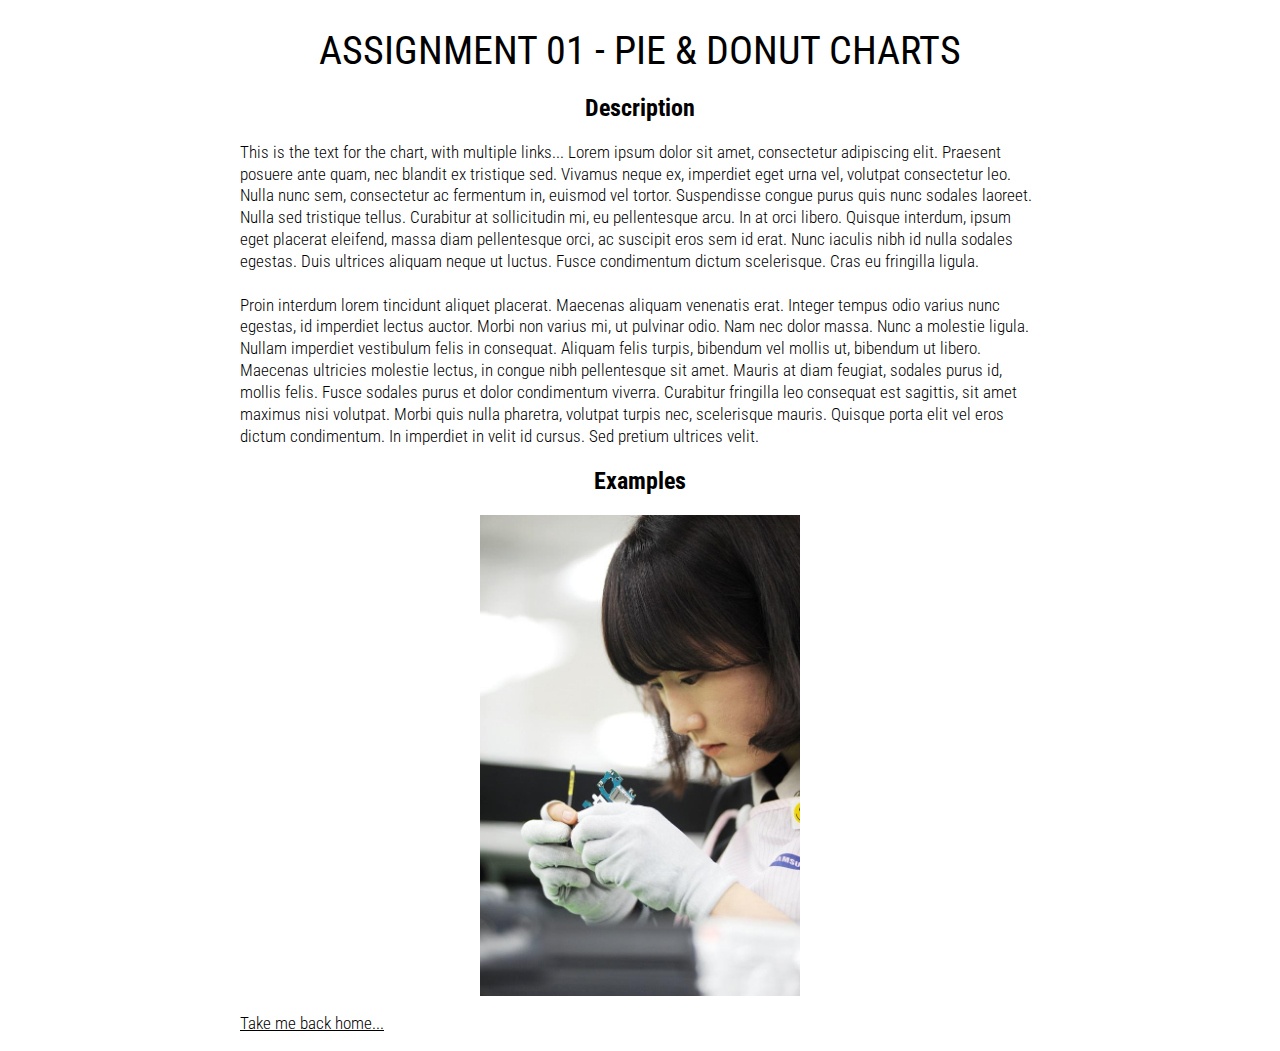
==== assignments/assignment_01.html @ 70f2fd91 "first commit" ====
<!DOCTYPE html>
<html>
  <head>
    <title>Assignment 01</title>

    <!-- Stylesheet link -->
    <link rel="stylesheet" type="text/css" href="../css/site-specific.css">

    <!-- Google fonts code -->
    <link href="https://fonts.googleapis.com/css?family=Roboto+Condensed:300,400,700" rel="stylesheet">
  </head>
  <body>
    <div class="title">
      <h1>ASSIGNMENT 01 - PIE & DONUT CHARTS</h1>
    </div>
    <div class="bio">
      <h2>Description</h2>
      <p class="bioText">This is the text for the chart, with multiple links... Lorem ipsum dolor sit amet, consectetur adipiscing elit. Praesent posuere ante quam, nec blandit ex tristique sed. Vivamus neque ex, imperdiet eget urna vel, volutpat consectetur leo. Nulla nunc sem, consectetur ac fermentum in, euismod vel tortor. Suspendisse congue purus quis nunc sodales laoreet. Nulla sed tristique tellus. Curabitur at sollicitudin mi, eu pellentesque arcu. In at orci libero. Quisque interdum, ipsum eget placerat eleifend, massa diam pellentesque orci, ac suscipit eros sem id erat. Nunc iaculis nibh id nulla sodales egestas. Duis ultrices aliquam neque ut luctus. Fusce condimentum dictum scelerisque. Cras eu fringilla ligula.<br><br>Proin interdum lorem tincidunt aliquet placerat. Maecenas aliquam venenatis erat. Integer tempus odio varius nunc egestas, id imperdiet lectus auctor. Morbi non varius mi, ut pulvinar odio. Nam nec dolor massa. Nunc a molestie ligula. Nullam imperdiet vestibulum felis in consequat. Aliquam felis turpis, bibendum vel mollis ut, bibendum ut libero. Maecenas ultricies molestie lectus, in congue nibh pellentesque sit amet. Mauris at diam feugiat, sodales purus id, mollis felis. Fusce sodales purus et dolor condimentum viverra. Curabitur fringilla leo consequat est sagittis, sit amet maximus nisi volutpat. Morbi quis nulla pharetra, volutpat turpis nec, scelerisque mauris. Quisque porta elit vel eros dictum condimentum. In imperdiet in velit id cursus. Sed pretium ultrices velit.</p>
      <h2>Examples</h2>
      <img class="bioImage" src="../img/samsung.jpeg">
      <p class="bioText"><a href="../index.html">Take me back home...</a></p>
    </div>
  </body>
</html>
---- css/site-specific.css ----
body{
    font-family: 'Roboto Condensed', helvetica, sans-serif; 
    background-color: white;
}

div.title{
    width: 100%;
    height: 100%;
}

h1{
  color: #000000;
    font-weight: 400;
    font-size: 2.5em;
    max-width: 800px;
    text-align: center;
    margin: 25px, 25px;
    margin-right: auto;
    margin-left: auto;
    margin-bottom: auto;
}

h2{
    text-align: center;
}

h3{
  font-size: 1.25em;
    font-weight: 300;
    max-width: 800px;
    text-align: center;
    margin-top: 5px;
    margin-right: auto;
    margin-left: auto;
    margin-bottom: auto;
}

div.bio{
    max-width: 800px;
    margin-top: 20px;
    margin-right: auto;
    margin-left: auto;
}

img.bioImage{
    width: 40%;
    margin: auto;
    display: block;
}

p.bioText{
    font-weight: 300;
    font-size: 1.05em;
    line-height: 130%;
}

p.bioText > a{
    color: #000000;
}

p.bioText > a:hover{
    background-color: #FFFF00; 
}

div.linkList{
    max-width: 800px;
    margin-top: 20px;
    margin-right: auto;
    margin-left: auto;
}

li.assignmentLink{
    font-weight: 300;
    font-size: 1.05em;
    line-height: 130%;
}

li.assignmentLink > a{
    color: #000000;
}

li.assignmentLink > a:hover{
    background-color: #FFFF00; 
}
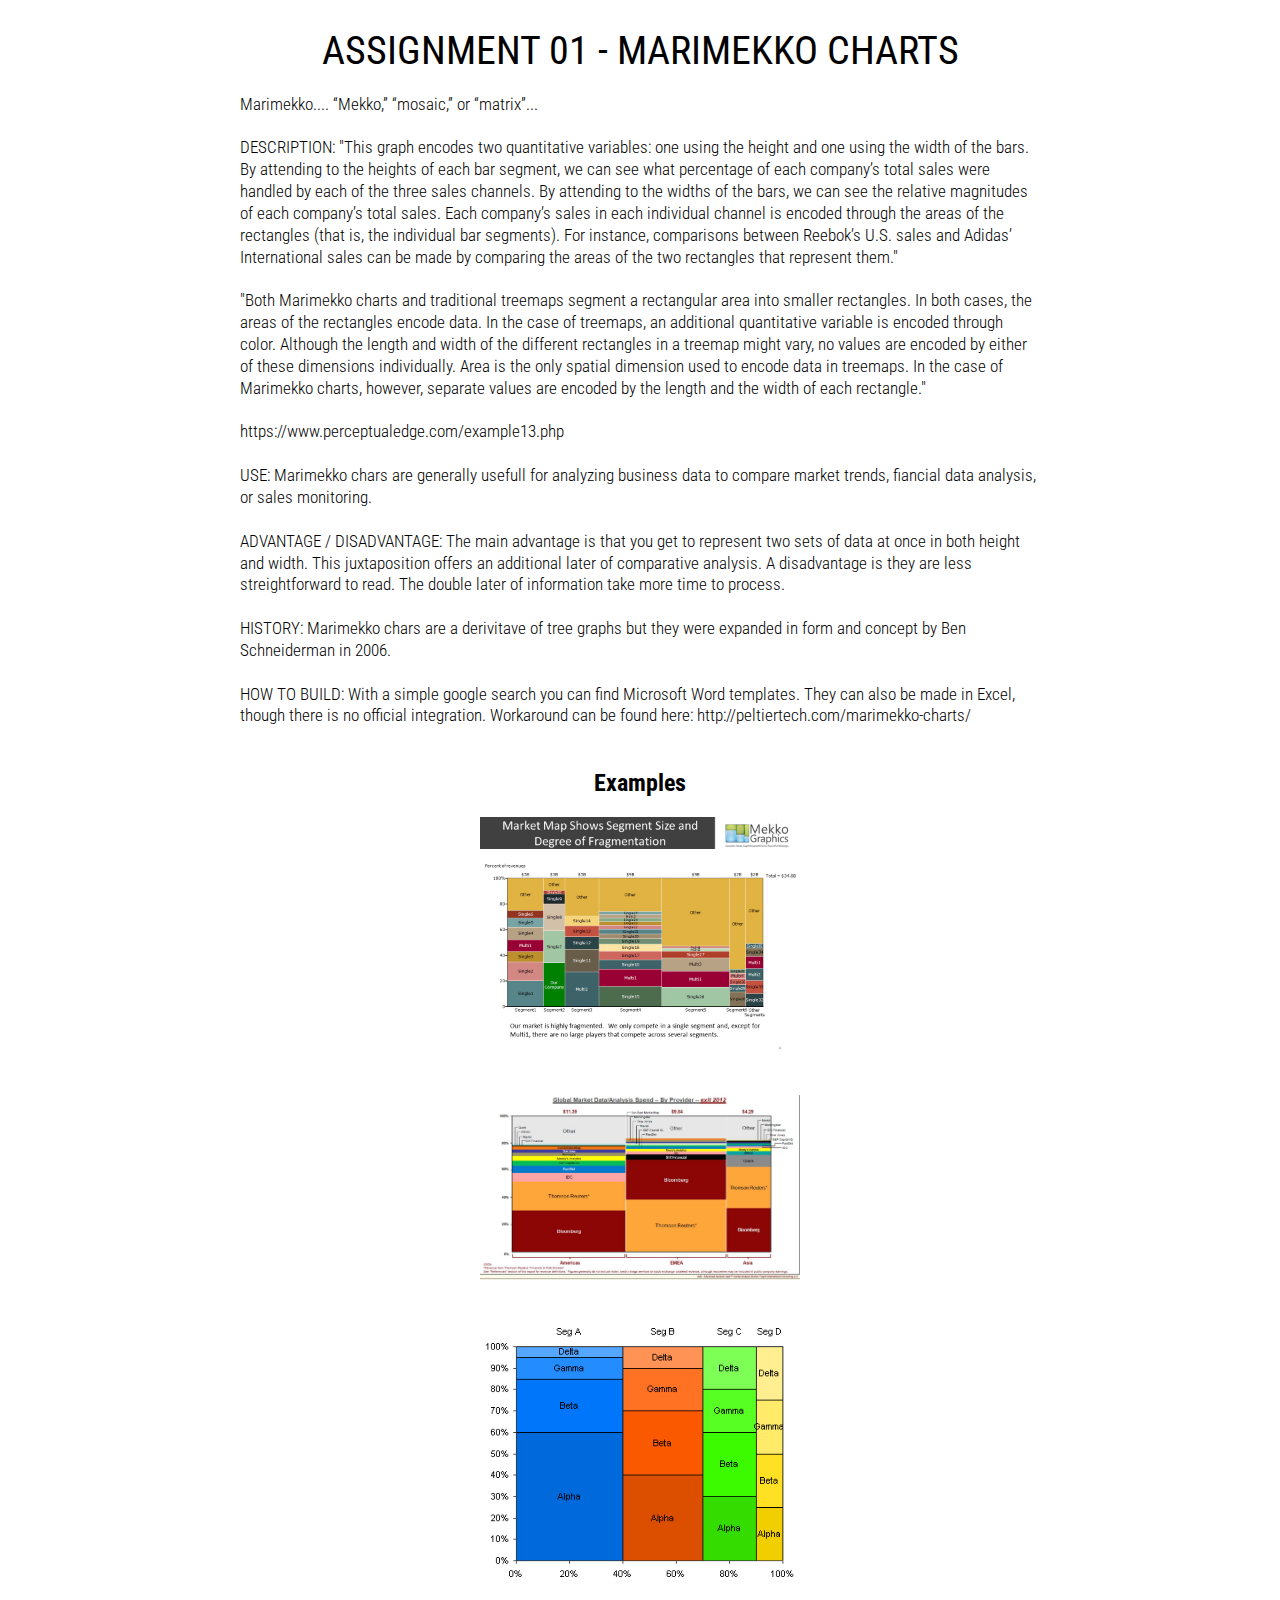
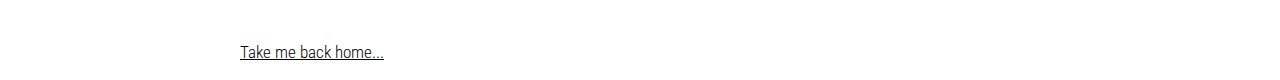
==== commit 7534db1a: "push assignment to git hub pages" ====
--- a/assignments/assignment_01.html
+++ b/assignments/assignment_01.html
@@ -11,13 +11,18 @@
   </head>
   <body>
     <div class="title">
-      <h1>ASSIGNMENT 01 - PIE & DONUT CHARTS</h1>
+      <h1>ASSIGNMENT 01 - MARIMEKKO CHARTS </h1>
     </div>
     <div class="bio">
-      <h2>Description</h2>
-      <p class="bioText">This is the text for the chart, with multiple links... Lorem ipsum dolor sit amet, consectetur adipiscing elit. Praesent posuere ante quam, nec blandit ex tristique sed. Vivamus neque ex, imperdiet eget urna vel, volutpat consectetur leo. Nulla nunc sem, consectetur ac fermentum in, euismod vel tortor. Suspendisse congue purus quis nunc sodales laoreet. Nulla sed tristique tellus. Curabitur at sollicitudin mi, eu pellentesque arcu. In at orci libero. Quisque interdum, ipsum eget placerat eleifend, massa diam pellentesque orci, ac suscipit eros sem id erat. Nunc iaculis nibh id nulla sodales egestas. Duis ultrices aliquam neque ut luctus. Fusce condimentum dictum scelerisque. Cras eu fringilla ligula.<br><br>Proin interdum lorem tincidunt aliquet placerat. Maecenas aliquam venenatis erat. Integer tempus odio varius nunc egestas, id imperdiet lectus auctor. Morbi non varius mi, ut pulvinar odio. Nam nec dolor massa. Nunc a molestie ligula. Nullam imperdiet vestibulum felis in consequat. Aliquam felis turpis, bibendum vel mollis ut, bibendum ut libero. Maecenas ultricies molestie lectus, in congue nibh pellentesque sit amet. Mauris at diam feugiat, sodales purus id, mollis felis. Fusce sodales purus et dolor condimentum viverra. Curabitur fringilla leo consequat est sagittis, sit amet maximus nisi volutpat. Morbi quis nulla pharetra, volutpat turpis nec, scelerisque mauris. Quisque porta elit vel eros dictum condimentum. In imperdiet in velit id cursus. Sed pretium ultrices velit.</p>
+     
+      <p class="bioText"> Marimekko.... “Mekko,” “mosaic,” or “matrix”...<br><br> DESCRIPTION: "This graph encodes two quantitative variables: one using the height and one using the width of the bars. By attending to the heights of each bar segment, we can see what percentage of each company’s total sales were handled by each of the three sales channels. By attending to the widths of the bars, we can see the relative magnitudes of each company’s total sales. Each company’s sales in each individual channel is encoded through the areas of the rectangles (that is, the individual bar segments). For instance, comparisons between Reebok’s U.S. sales and Adidas’ International sales can be made by comparing the areas of the two rectangles that represent them." <br><br> "Both Marimekko charts and traditional treemaps segment a rectangular area into smaller rectangles. In both cases, the areas of the rectangles encode data. In the case of treemaps, an additional quantitative variable is encoded through color. Although the length and width of the different rectangles in a treemap might vary, no values are encoded by either of these dimensions individually. Area is the only spatial dimension used to encode data in treemaps. In the case of Marimekko charts, however, separate values are encoded by the length and the width of each rectangle." <br><br> https://www.perceptualedge.com/example13.php <br><br> USE: Marimekko chars are generally usefull for analyzing business data to compare market trends, fiancial data analysis, or sales monitoring.<br><br> ADVANTAGE / DISADVANTAGE: The main advantage is that you get to represent two sets of data at once in both height and width. This juxtaposition offers an additional later of comparative analysis. A disadvantage is they are less streightforward to read. The double later of information take more time to process. <br><br> HISTORY: Marimekko chars are a derivitave of tree graphs but they were expanded in form and concept by Ben Schneiderman in 2006. <br><br> HOW TO BUILD: With a simple google search you can find Microsoft Word templates. They can also be made in Excel, though there is no official integration. Workaround can be found here: http://peltiertech.com/marimekko-charts/ <br><br> </p>
       <h2>Examples</h2>
-      <img class="bioImage" src="../img/samsung.jpeg">
+      <img class="bioImage" src="../img/MarketAnalysis_2.jpg">
+      <br><br>
+      <img class="bioImage" src="../img/mekko Picture_3.jpg">
+      <br><br>
+      <img class="bioImage" src="../img/MekkoMulticolorColumns_1.png">
+      <br><br>
       <p class="bioText"><a href="../index.html">Take me back home...</a></p>
     </div>
   </body>
